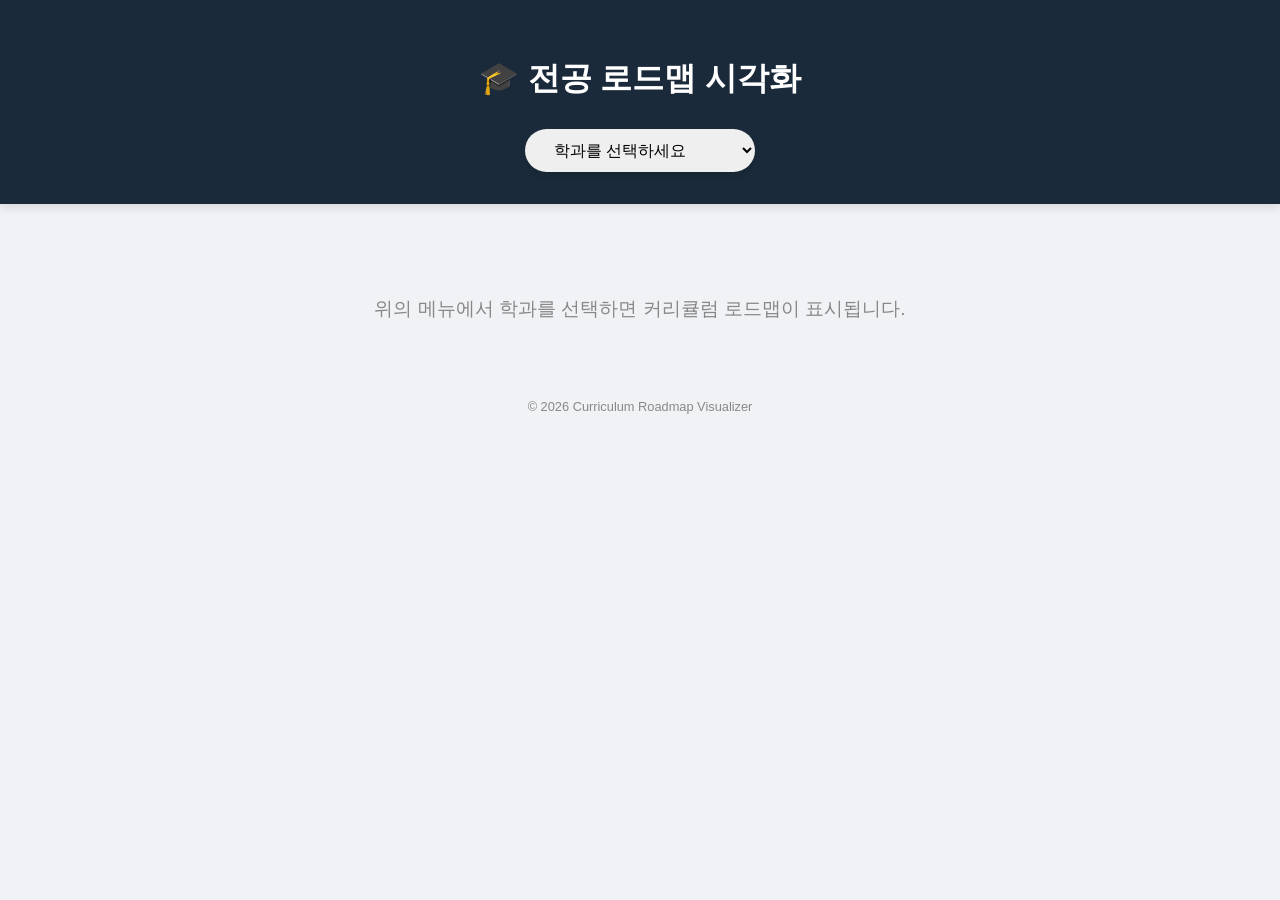
==== index.html @ 49abd61f "first" ====
<!DOCTYPE html>
<html lang="ko">
<head>
    <meta charset="UTF-8">
    <meta name="viewport" content="width=device-width, initial-scale=1.0">
    <title>전공 로드맵 시각화 시스템</title>
    <link rel="stylesheet" href="style.css">
</head>
<body>
    <header>
        <h1>🎓 전공 로드맵 시각화</h1>
        <div class="controls">
            <select id="dept-select">
                <option value="">학과를 선택하세요</option>
                <option value="polymer">고분자공학과</option>
                <option value="organic">유기소재시스템공학과</option>
                <option value="materials">재료공학부</option>
            </select>
        </div>
    </header>

    <main id="roadmap-container">
        <div class="placeholder">위의 메뉴에서 학과를 선택하면 커리큘럼 로드맵이 표시됩니다.</div>
    </main>

    <footer>
        <p>© 2026 Curriculum Roadmap Visualizer</p>
    </footer>

    <script src="script.js"></script>
</body>
</html>
---- style.css ----
:root {
    --bg-color: #f0f2f5;
    --card-bg: #ffffff;
    --primary-dark: #1a2a3a;
    --text-main: #333;
    --type-req: #ff7675;   /* 전공필수: Red */
    --type-base: #74b9ff;  /* 전공기초: Blue */
    --type-opt: #55efc4;   /* 전공선택: Green */
    --border-radius: 12px;
}

body {
    font-family: 'Segoe UI', Tahoma, Geneva, Verdana, sans-serif;
    background-color: var(--bg-color);
    color: var(--text-main);
    margin: 0;
    line-height: 1.6;
}

header {
    background-color: var(--primary-dark);
    color: white;
    padding: 2rem 1rem;
    text-align: center;
    box-shadow: 0 4px 10px rgba(0,0,0,0.1);
}

.controls { margin-top: 1.5rem; }

select {
    padding: 12px 25px;
    font-size: 1rem;
    border-radius: 30px;
    border: none;
    outline: none;
    cursor: pointer;
    box-shadow: 0 4px 6px rgba(0,0,0,0.1);
    transition: transform 0.2s;
}

select:hover { transform: translateY(-2px); }

#roadmap-container {
    display: grid;
    grid-template-columns: repeat(auto-fit, minmax(280px, 1fr));
    gap: 25px;
    padding: 40px;
    max-width: 1400px;
    margin: 0 auto;
}

.placeholder {
    grid-column: 1 / -1;
    text-align: center;
    font-size: 1.2rem;
    color: #888;
    margin-top: 50px;
}

.year-column {
    background-color: #e9ecef;
    border-radius: var(--border-radius);
    padding: 20px;
    height: fit-content;
    border-top: 5px solid var(--primary-dark);
}

.year-title {
    font-size: 1.5rem;
    margin-bottom: 20px;
    text-align: center;
    color: var(--primary-dark);
}

.subject-card {
    background: var(--card-bg);
    margin-bottom: 15px;
    padding: 15px;
    border-radius: 8px;
    box-shadow: 0 2px 5px rgba(0,0,0,0.05);
    border-left: 6px solid #ccc;
    transition: transform 0.2s, box-shadow 0.2s;
}

.subject-card:hover {
    transform: scale(1.03);
    box-shadow: 0 5px 15px rgba(0,0,0,0.1);
}

.card-전공필수 { border-left-color: var(--type-req); }
.card-전공기초 { border-left-color: var(--type-base); }
.card-전공선택 { border-left-color: var(--type-opt); }

.sub-name { font-weight: bold; font-size: 1.1rem; display: block; margin-bottom: 5px; }
.sub-info { font-size: 0.9rem; color: #666; }

footer { text-align: center; padding: 20px; color: #888; font-size: 0.8rem; }

@media (max-width: 768px) {
    #roadmap-container { grid-template-columns: 1fr; padding: 20px; }
}
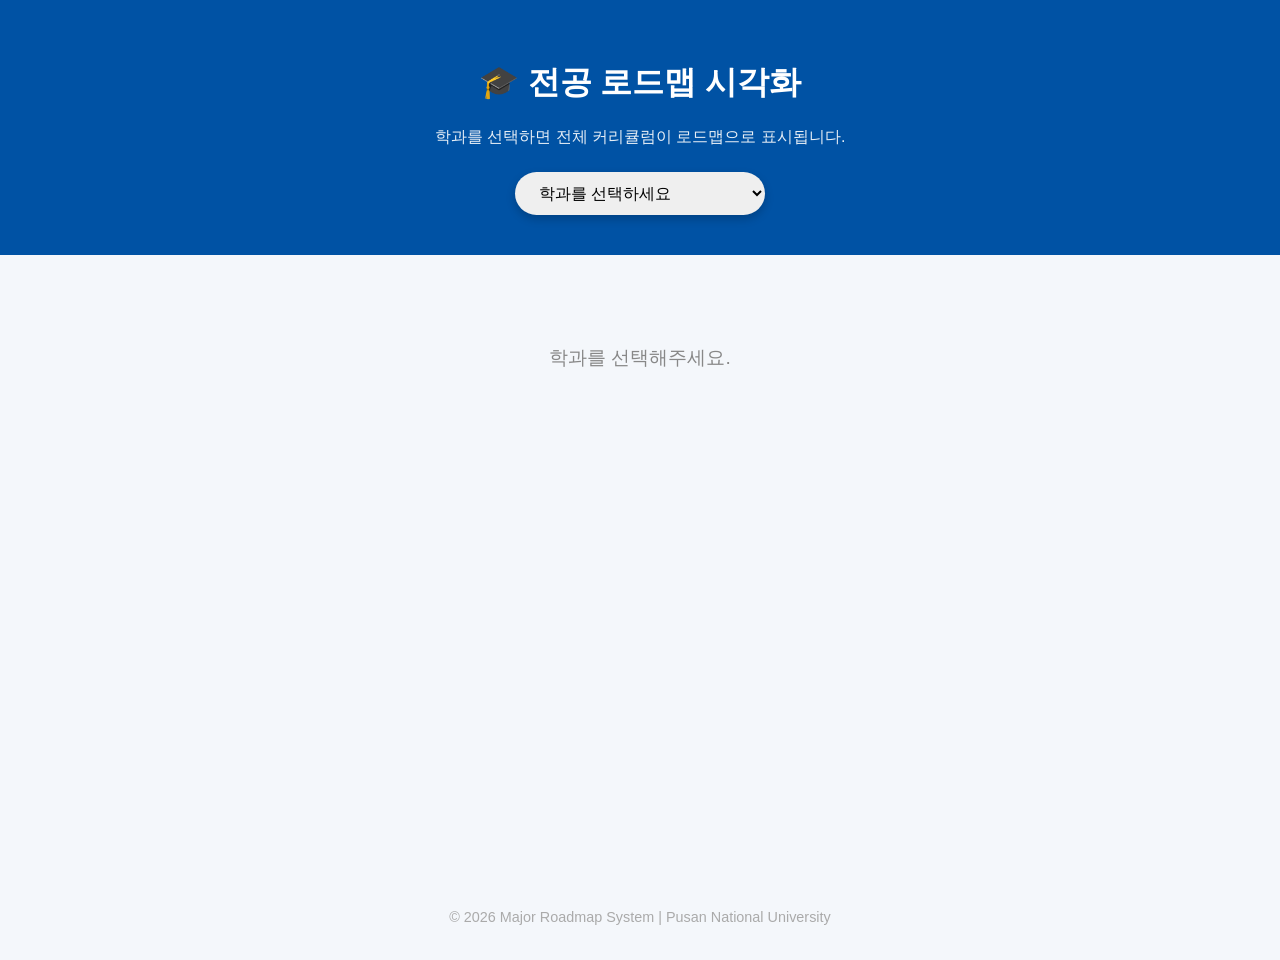
==== commit fd986fef: "second" ====
--- a/index.html
+++ b/index.html
@@ -9,22 +9,20 @@
 <body>
     <header>
         <h1>🎓 전공 로드맵 시각화</h1>
+        <p class="subtitle">학과를 선택하면 전체 커리큘럼이 로드맵으로 표시됩니다.</p>
         <div class="controls">
             <select id="dept-select">
-                <option value="">학과를 선택하세요</option>
-                <option value="polymer">고분자공학과</option>
-                <option value="organic">유기소재시스템공학과</option>
-                <option value="materials">재료공학부</option>
+                <option value="">학과 로딩 중...</option>
             </select>
         </div>
     </header>
 
     <main id="roadmap-container">
-        <div class="placeholder">위의 메뉴에서 학과를 선택하면 커리큘럼 로드맵이 표시됩니다.</div>
+        <div class="placeholder">데이터를 불러오는 중입니다...</div>
     </main>
 
     <footer>
-        <p>© 2026 Curriculum Roadmap Visualizer</p>
+        <p>© 2026 Major Roadmap System | Pusan National University</p>
     </footer>
 
     <script src="script.js"></script>
--- a/style.css
+++ b/style.css
@@ -1,101 +1,94 @@
 :root {
-    --bg-color: #f0f2f5;
+    --primary: #0052a4;
+    --bg: #f4f7fb;
     --card-bg: #ffffff;
-    --primary-dark: #1a2a3a;
-    --text-main: #333;
-    --type-req: #ff7675;   /* 전공필수: Red */
-    --type-base: #74b9ff;  /* 전공기초: Blue */
-    --type-opt: #55efc4;   /* 전공선택: Green */
-    --border-radius: 12px;
+    --req-color: #ef4444;   /* 전공필수 */
+    --base-color: #3b82f6;  /* 전공기초 */
+    --sel-color: #10b981;   /* 전공선택 */
 }
 
 body {
-    font-family: 'Segoe UI', Tahoma, Geneva, Verdana, sans-serif;
-    background-color: var(--bg-color);
-    color: var(--text-main);
+    font-family: 'Pretendard', sans-serif;
+    background-color: var(--bg);
     margin: 0;
-    line-height: 1.6;
+    color: #333;
 }
 
 header {
-    background-color: var(--primary-dark);
+    background: var(--primary);
     color: white;
-    padding: 2rem 1rem;
+    padding: 2.5rem 1rem;
     text-align: center;
-    box-shadow: 0 4px 10px rgba(0,0,0,0.1);
 }
 
-.controls { margin-top: 1.5rem; }
+.subtitle { opacity: 0.9; margin-bottom: 1.5rem; }
 
 select {
-    padding: 12px 25px;
+    padding: 12px 20px;
     font-size: 1rem;
     border-radius: 30px;
     border: none;
-    outline: none;
+    min-width: 250px;
     cursor: pointer;
-    box-shadow: 0 4px 6px rgba(0,0,0,0.1);
+    box-shadow: 0 4px 10px rgba(0,0,0,0.2);
+}
+
+#roadmap-container {
+    display: flex;
+    gap: 20px;
+    padding: 40px;
+    overflow-x: auto; /* 학년별 가로 스크롤 */
+    min-height: 60vh;
+}
+
+.placeholder {
+    width: 100%;
+    text-align: center;
+    color: #888;
+    font-size: 1.2rem;
+    padding-top: 50px;
+}
+
+.year-column {
+    flex: 0 0 300px;
+    background: #eef2f6;
+    border-radius: 15px;
+    padding: 20px;
+    height: fit-content;
+    box-shadow: 0 4px 6px rgba(0,0,0,0.05);
+}
+
+.year-title {
+    font-size: 1.3rem;
+    color: var(--primary);
+    text-align: center;
+    border-bottom: 2px solid var(--primary);
+    padding-bottom: 10px;
+    margin-top: 0;
+}
+
+.course-card {
+    background: white;
+    padding: 15px;
+    margin-top: 15px;
+    border-radius: 10px;
+    border-left: 5px solid #ccc;
+    box-shadow: 0 2px 5px rgba(0,0,0,0.05);
     transition: transform 0.2s;
 }
 
-select:hover { transform: translateY(-2px); }
+.course-card:hover { transform: translateY(-3px); }
+.course-card.required { border-left-color: var(--req-color); }
+.course-card.base { border-left-color: var(--base-color); }
+.course-card.elective { border-left-color: var(--sel-color); }
 
-#roadmap-container {
-    display: grid;
-    grid-template-columns: repeat(auto-fit, minmax(280px, 1fr));
-    gap: 25px;
-    padding: 40px;
-    max-width: 1400px;
-    margin: 0 auto;
+.course-name { font-weight: bold; display: block; margin-bottom: 8px; }
+.tag {
+    font-size: 0.75rem;
+    padding: 2px 8px;
+    border-radius: 10px;
+    background: #eee;
+    margin-right: 5px;
 }
 
-.placeholder {
-    grid-column: 1 / -1;
-    text-align: center;
-    font-size: 1.2rem;
-    color: #888;
-    margin-top: 50px;
-}
-
-.year-column {
-    background-color: #e9ecef;
-    border-radius: var(--border-radius);
-    padding: 20px;
-    height: fit-content;
-    border-top: 5px solid var(--primary-dark);
-}
-
-.year-title {
-    font-size: 1.5rem;
-    margin-bottom: 20px;
-    text-align: center;
-    color: var(--primary-dark);
-}
-
-.subject-card {
-    background: var(--card-bg);
-    margin-bottom: 15px;
-    padding: 15px;
-    border-radius: 8px;
-    box-shadow: 0 2px 5px rgba(0,0,0,0.05);
-    border-left: 6px solid #ccc;
-    transition: transform 0.2s, box-shadow 0.2s;
-}
-
-.subject-card:hover {
-    transform: scale(1.03);
-    box-shadow: 0 5px 15px rgba(0,0,0,0.1);
-}
-
-.card-전공필수 { border-left-color: var(--type-req); }
-.card-전공기초 { border-left-color: var(--type-base); }
-.card-전공선택 { border-left-color: var(--type-opt); }
-
-.sub-name { font-weight: bold; font-size: 1.1rem; display: block; margin-bottom: 5px; }
-.sub-info { font-size: 0.9rem; color: #666; }
-
-footer { text-align: center; padding: 20px; color: #888; font-size: 0.8rem; }
-
-@media (max-width: 768px) {
-    #roadmap-container { grid-template-columns: 1fr; padding: 20px; }
-}+footer { text-align: center; padding: 20px; color: #aaa; font-size: 0.9rem; }
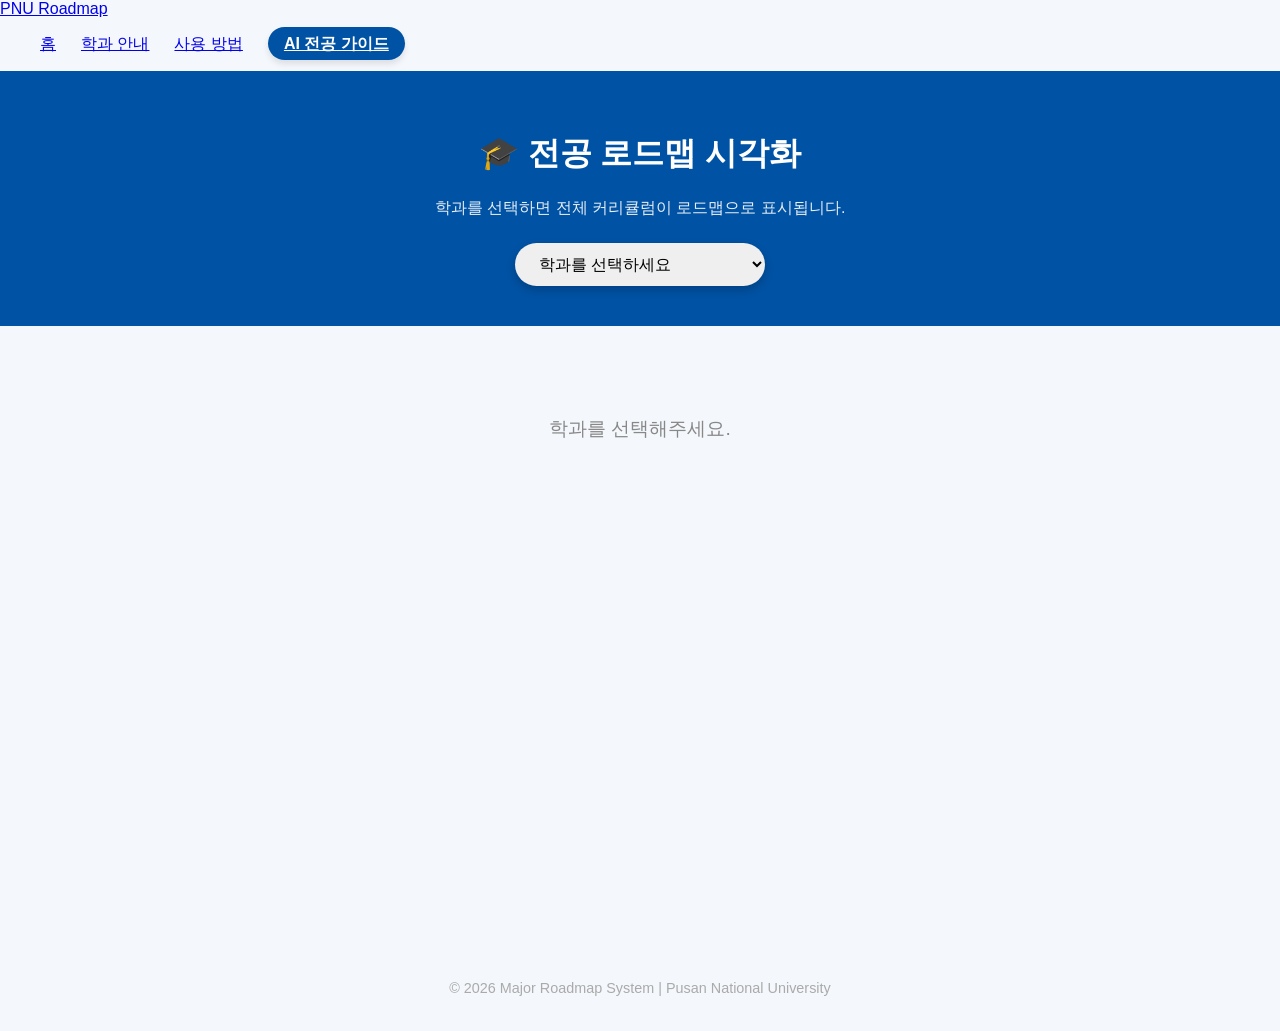
==== commit 24e3be47: "0511 1차" ====
--- a/index.html
+++ b/index.html
@@ -7,6 +7,19 @@
     <link rel="stylesheet" href="style.css">
 </head>
 <body>
+    
+    <nav class="navbar">
+    <div class="nav-container">
+        <a href="#" class="nav-logo">PNU Roadmap</a>
+        <ul class="nav-menu">
+            <li><a href="#">홈</a></li>
+            <li><a href="#">학과 안내</a></li>
+            <li><a href="#">사용 방법</a></li>
+            <li><a href="#" class="nav-btn-ai" onclick="alert('AI 챗봇 기능은 준비 중입니다! 조금만 기다려주세요.')">AI 전공 가이드</a></li>
+        </ul>
+    </div>
+    </nav>
+
     <header>
         <h1>🎓 전공 로드맵 시각화</h1>
         <p class="subtitle">학과를 선택하면 전체 커리큘럼이 로드맵으로 표시됩니다.</p>
@@ -16,6 +29,7 @@
             </select>
         </div>
     </header>
+
 
     <main id="roadmap-container">
         <div class="placeholder">데이터를 불러오는 중입니다...</div>
--- a/style.css
+++ b/style.css
@@ -91,4 +91,32 @@
     margin-right: 5px;
 }
 
+
+/* style.css 하단에 추가 */
+
+/* AI 챗봇 버튼 전용 스타일 */
+.nav-btn-ai {
+    background-color: var(--primary); /* 메인 브랜드 색상 사용 */
+    color: white !important; /* 글자색 흰색 강제 */
+    padding: 8px 16px;
+    border-radius: 20px; /* 둥근 캡슐 모양 */
+    font-weight: 600 !important;
+    transition: all 0.3s ease;
+    box-shadow: 0 4px 6px rgba(0, 0, 0, 0.1);
+}
+
+.nav-btn-ai:hover {
+    background-color: #003d7a; /* 호버 시 조금 더 어두운 색상 */
+    transform: translateY(-2px); /* 살짝 떠오르는 효과 */
+    box-shadow: 0 6px 12px rgba(0, 0, 0, 0.15);
+}
+
+/* 기존 메뉴들 간격 조절 */
+.nav-menu {
+    display: flex;
+    align-items: center; /* 버튼과 텍스트 높이 맞춤 */
+    list-style: none;
+    gap: 25px;
+}
+
 footer { text-align: center; padding: 20px; color: #aaa; font-size: 0.9rem; }
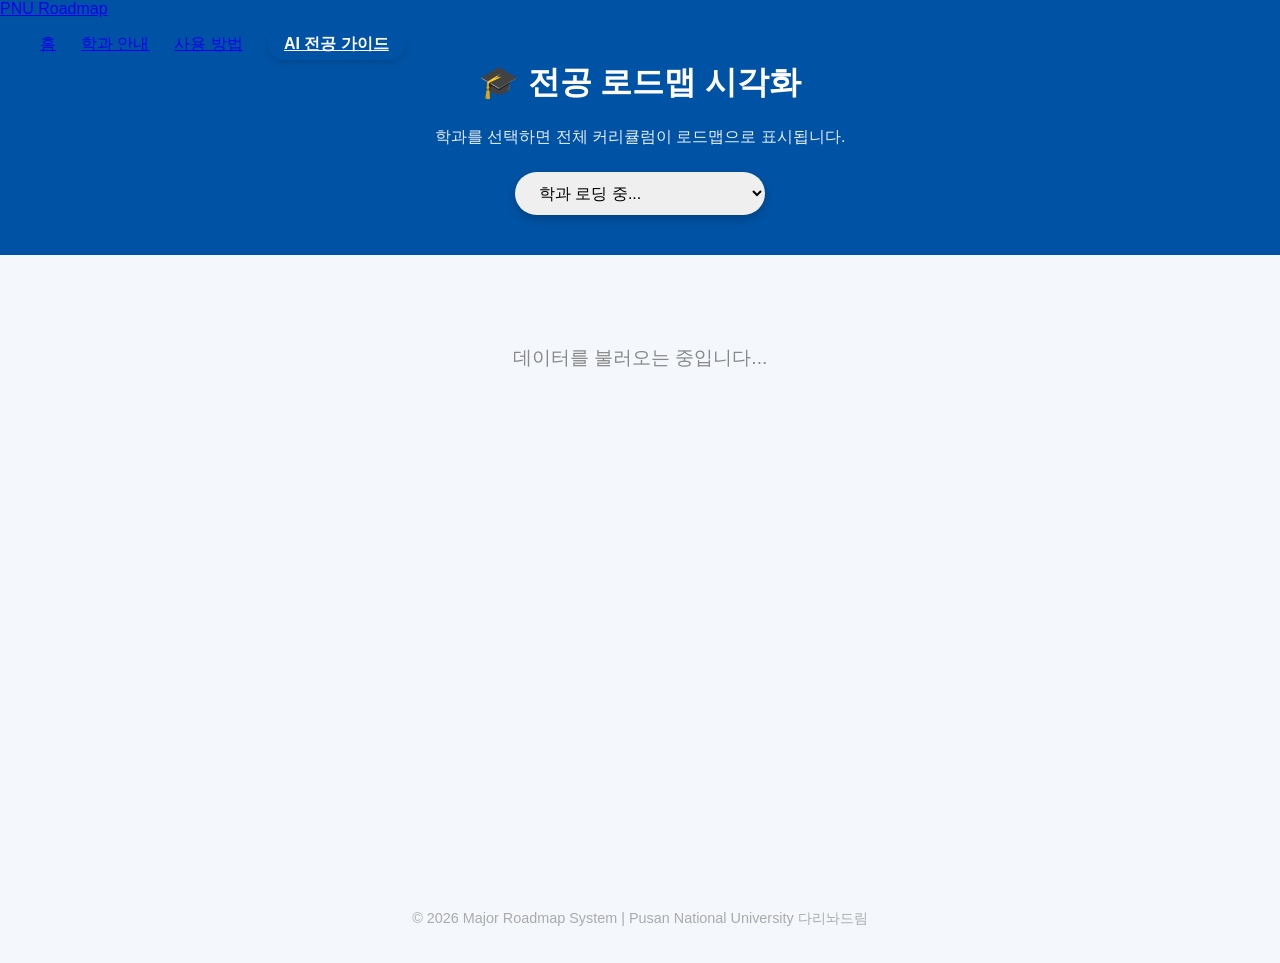
==== commit 3995af2a: "0514" ====
--- a/index.html
+++ b/index.html
@@ -9,16 +9,32 @@
 <body>
     
     <nav class="navbar">
-    <div class="nav-container">
-        <a href="#" class="nav-logo">PNU Roadmap</a>
-        <ul class="nav-menu">
-            <li><a href="#">홈</a></li>
-            <li><a href="#">학과 안내</a></li>
-            <li><a href="#">사용 방법</a></li>
-            <li><a href="#" class="nav-btn-ai" onclick="alert('AI 챗봇 기능은 준비 중입니다! 조금만 기다려주세요.')">AI 전공 가이드</a></li>
-        </ul>
+        <div class="nav-container">
+            <a href="#" class="nav-logo">PNU Roadmap</a>
+            <ul class="nav-menu">
+                <li><a href="#">홈</a></li>
+                <li><a href="#">학과 안내</a></li>
+                <li><a href="#">사용 방법</a></li>
+                <li><a href="#" class="nav-btn-ai" onclick="toggleChat()">AI 전공 가이드</a></li>
+            </ul>
+        </div>
+    </nav>
+
+    <div id="chat-container" style="display: none;">
+        <div id="chat-header">
+            <span>🤖 AI 전공 상담소</span>
+            <button onclick="toggleChat()" style="background:none; border:none; color:white; cursor:pointer; font-size:1.2rem;">×</button>
+        </div>
+        <div id="chat-window">
+            <div class="msg bot">안녕하세요! 전공 선택과 로드맵에 대해 무엇이든 물어보세요.</div>
+        </div>
+        <div id="input-area">
+            <input type="text" id="user-input" placeholder="질문을 입력하세요...">
+            <button id="send-btn">전송</button>
+        </div>
     </div>
-    </nav>
+
+    <script src="script.js"></script>
 
     <header>
         <h1>🎓 전공 로드맵 시각화</h1>
@@ -36,9 +52,8 @@
     </main>
 
     <footer>
-        <p>© 2026 Major Roadmap System | Pusan National University</p>
+        <p>© 2026 Major Roadmap System | Pusan National University 다리놔드림</p>
     </footer>
 
-    <script src="script.js"></script>
 </body>
 </html>
--- a/style.css
+++ b/style.css
@@ -12,6 +12,13 @@
     background-color: var(--bg);
     margin: 0;
     color: #333;
+}
+
+.navbar {
+    position: fixed;
+    top: 0;
+    width: 100%;
+    z-index: 1000;
 }
 
 header {
@@ -119,4 +126,88 @@
     gap: 25px;
 }
 
+
+#chat-container {
+    position: fixed;
+    bottom: 20px;
+    right: 20px;
+    width: 350px;
+    height: 500px;
+    background: white;
+    border-radius: 15px;
+    box-shadow: 0 10px 25px rgba(0,0,0,0.2);
+    display: flex;
+    flex-direction: column;
+    z-index: 9999; /* 최상단에 위치 */
+    overflow: hidden;
+    border: 1px solid #ddd;
+}
+
+#chat-header {
+    background: #0052a4; /* 부산대 상징색 베이스 */
+    color: white;
+    padding: 15px;
+    display: flex;
+    justify-content: space-between;
+    align-items: center;
+    font-weight: bold;
+}
+
+#chat-window {
+    flex: 1;
+    padding: 15px;
+    overflow-y: auto;
+    display: flex;
+    flex-direction: column;
+    gap: 10px;
+    background: #f9f9f9;
+}
+
+.msg {
+    padding: 10px 14px;
+    border-radius: 15px;
+    font-size: 0.9rem;
+    max-width: 80%;
+    line-height: 1.4;
+}
+
+.user {
+    align-self: flex-end;
+    background: #0052a4;
+    color: white;
+    border-bottom-right-radius: 2px;
+}
+
+.bot {
+    align-self: flex-start;
+    background: #e4e6eb;
+    color: #333;
+    border-bottom-left-radius: 2px;
+}
+
+#input-area {
+    display: flex;
+    padding: 15px;
+    background: white;
+    border-top: 1px solid #eee;
+}
+
+#user-input {
+    flex: 1;
+    border: 1px solid #ddd;
+    padding: 10px;
+    border-radius: 5px;
+    outline: none;
+}
+
+#send-btn {
+    margin-left: 8px;
+    padding: 10px 15px;
+    background: #0052a4;
+    color: white;
+    border: none;
+    border-radius: 5px;
+    cursor: pointer;
+}
+
 footer { text-align: center; padding: 20px; color: #aaa; font-size: 0.9rem; }
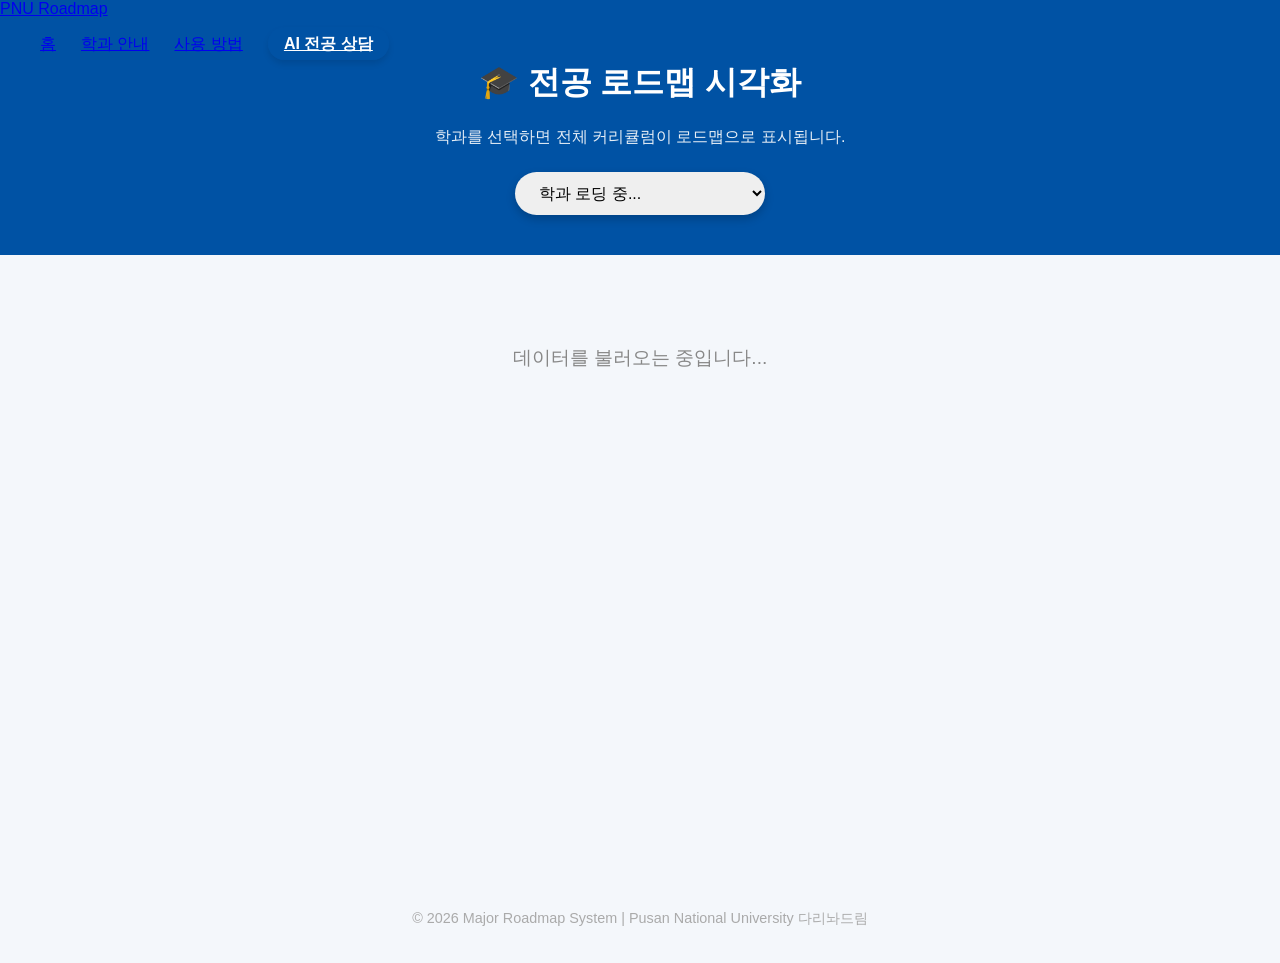
==== commit cfd73ab5: "서버확인_수정" ====
--- a/index.html
+++ b/index.html
@@ -15,7 +15,7 @@
                 <li><a href="#">홈</a></li>
                 <li><a href="#">학과 안내</a></li>
                 <li><a href="#">사용 방법</a></li>
-                <li><a href="#" class="nav-btn-ai" onclick="toggleChat()">AI 전공 가이드</a></li>
+                <li><a href="#" class="nav-btn-ai" onclick="toggleChat()">AI 전공 상담</a></li>
             </ul>
         </div>
     </nav>
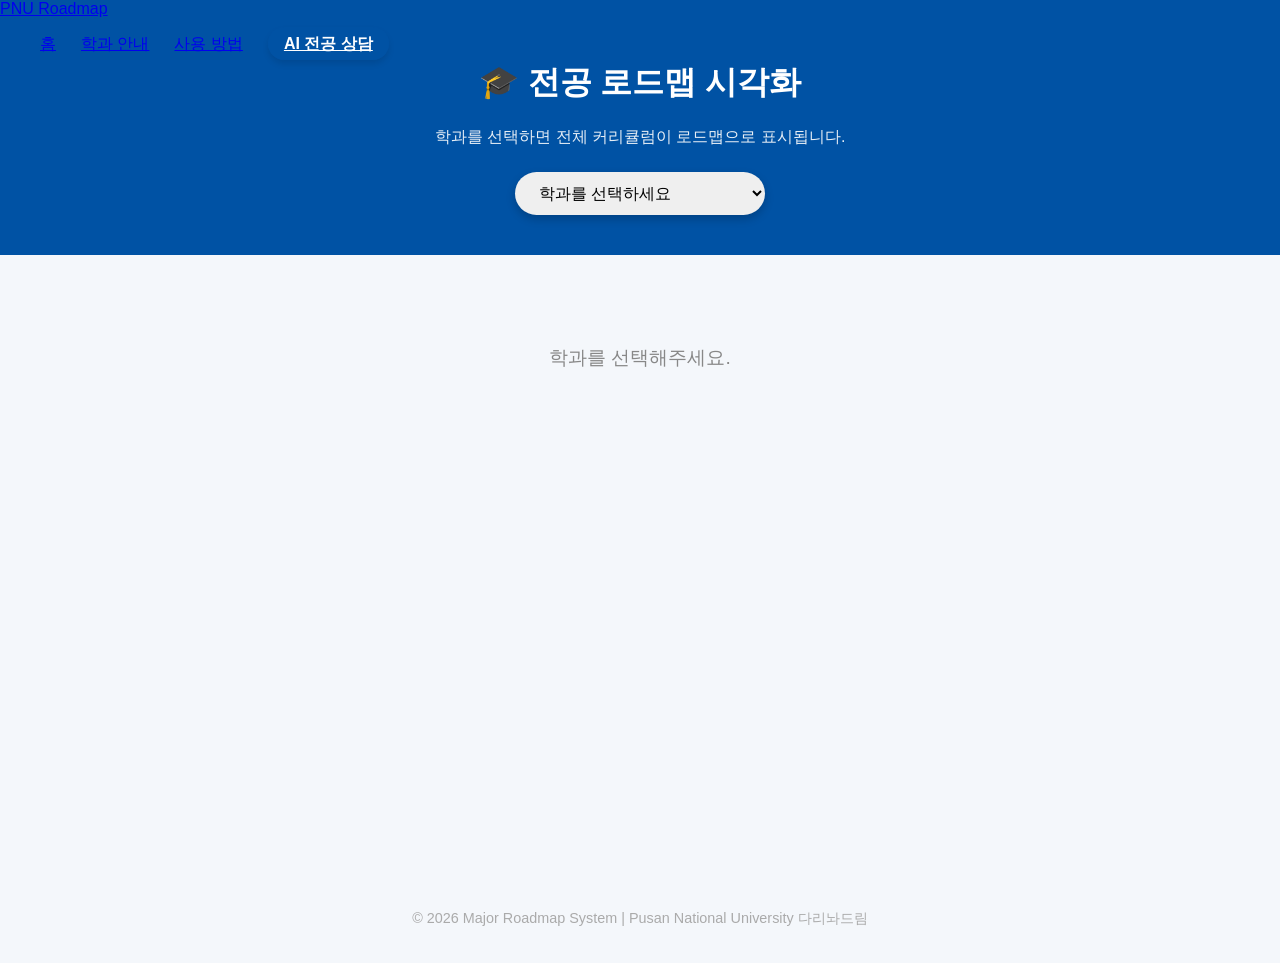
==== commit 1e93926d: "0514최종" ====
--- a/index.html
+++ b/index.html
@@ -34,8 +34,6 @@
         </div>
     </div>
 
-    <script src="script.js"></script>
-
     <header>
         <h1>🎓 전공 로드맵 시각화</h1>
         <p class="subtitle">학과를 선택하면 전체 커리큘럼이 로드맵으로 표시됩니다.</p>
@@ -55,5 +53,6 @@
         <p>© 2026 Major Roadmap System | Pusan National University 다리놔드림</p>
     </footer>
 
+    <script src="script.js"></script>
 </body>
 </html>
